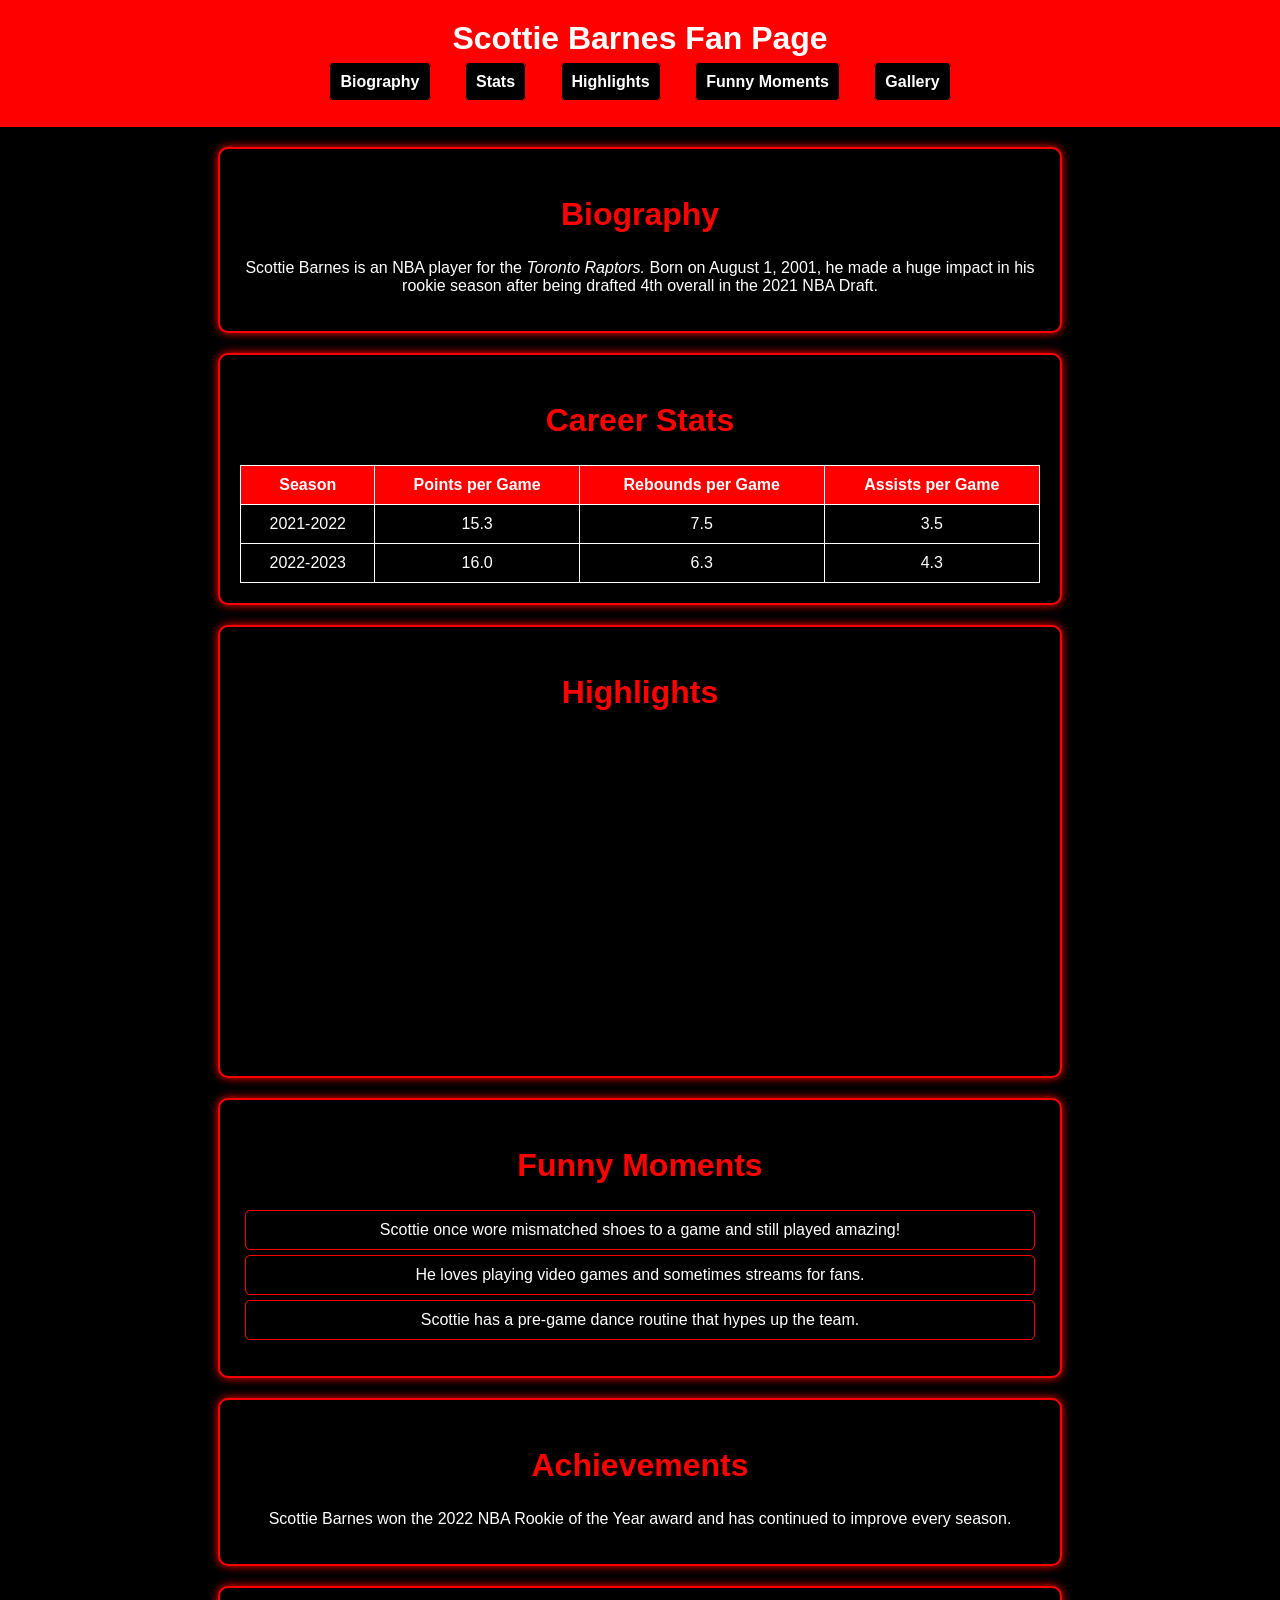
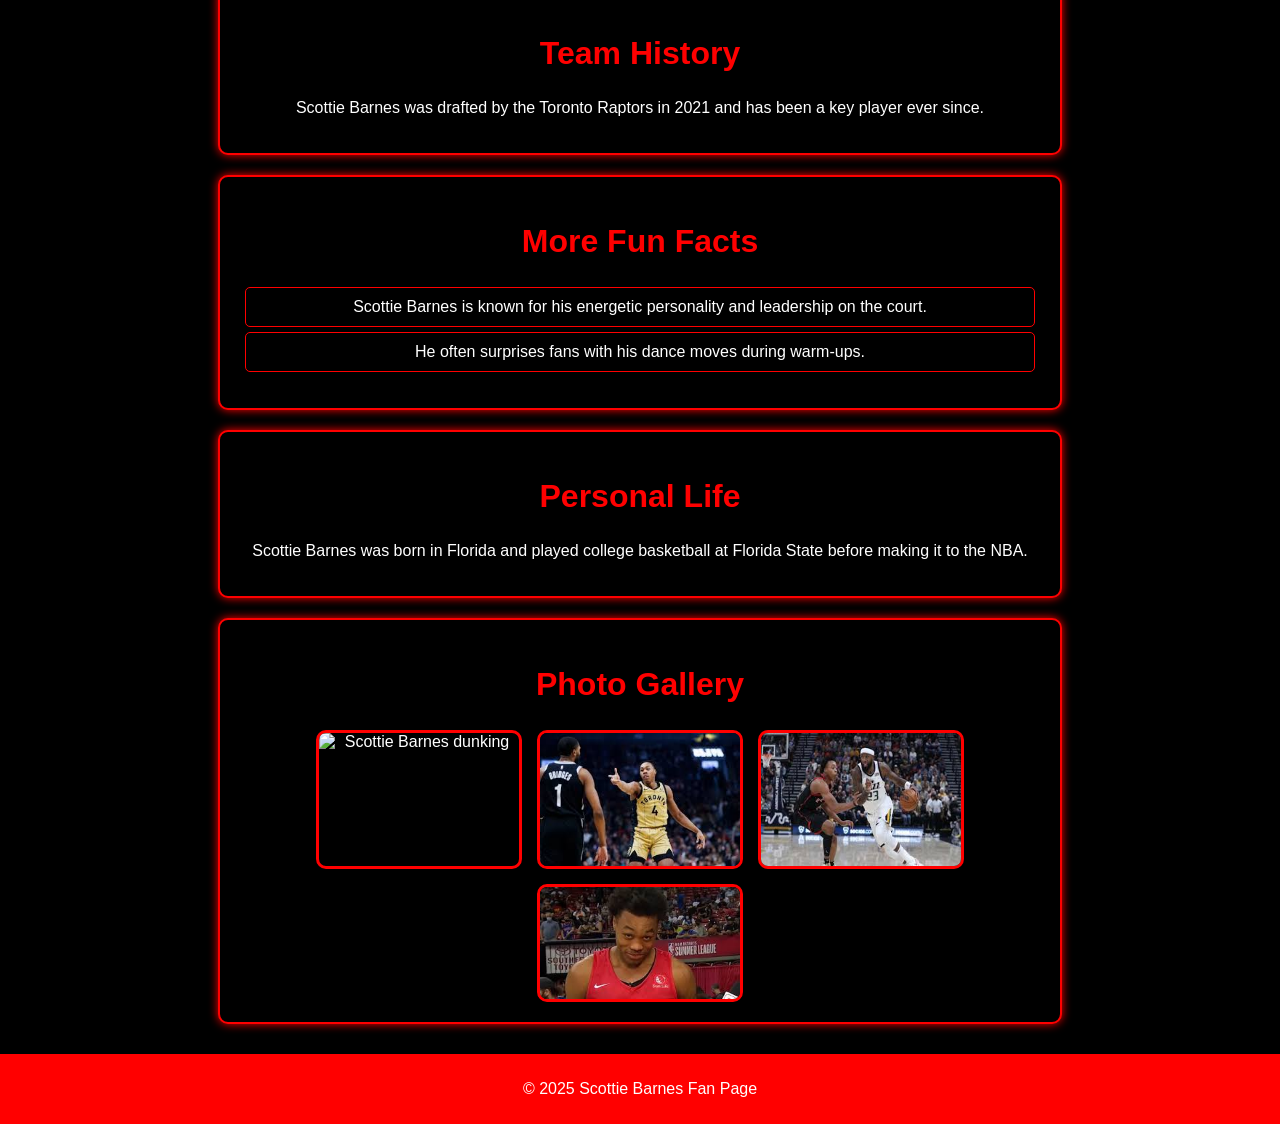
==== index.html @ 87792579 "Update index.html" ====
<!DOCTYPE html>
<html lang="en">
<head>
    <meta charset="UTF-8">
    <meta name="viewport" content="width=device-width, initial-scale=1.0">
    <title>Scottie Barnes Fan Page</title>

<link rel="stylesheet" type="text/css" href="https://blipx.github.io/style.css">
    
</head>
<body>

    <header>
        <h1>Scottie Barnes Fan Page</h1>
        <nav>
            <ul>
                <li><a href="#bio">Biography</a></li>
                <li><a href="#stats">Stats</a></li>
                <li><a href="#highlights">Highlights</a></li>
                <li><a href="#fun-facts">Funny Moments</a></li>
                <li><a href="#gallery">Gallery</a></li>
            </ul>
        </nav>
    </header>

    <main>
        <!-- Biography Section -->
        <section id="bio">
            <h2>Biography</h2>
            <p>Scottie Barnes is an NBA player for the <i>Toronto Raptors.</i> Born on August 1, 2001, he made a huge impact in his rookie season after being drafted 4th overall in the 2021 NBA Draft.</p>
        </section>

        <!-- Stats Section -->
        <section id="stats">
            <h2>Career Stats</h2>
            <table>
                <thead>
                    <tr>
                        <th>Season</th>
                        <th>Points per Game</th>
                        <th>Rebounds per Game</th>
                        <th>Assists per Game</th>
                    </tr>
                </thead>
                <tbody>
                    <tr>
                        <td>2021-2022</td>
                        <td>15.3</td>
                        <td>7.5</td>
                        <td>3.5</td>
                    </tr>
                    <tr>
                        <td>2022-2023</td>
                        <td>16.0</td>
                        <td>6.3</td>
                        <td>4.3</td>
                    </tr>
                </tbody>
            </table>
        </section>

        <!-- Highlights Section -->
        <section id="highlights">
            <h2>Highlights</h2>
            <iframe width="560" height="315" src="https://youtu.be/_jjOfafoCVU?si=17kIL1O7CqZxqlur" frameborder="0" allowfullscreen></iframe>
        </section>

        <!-- Funny Moments Section -->
        <section id="fun-facts">
            <h2>Funny Moments</h2>
            <ul>
                <li>Scottie once wore mismatched shoes to a game and still played amazing!</li>
                <li>He loves playing video games and sometimes streams for fans.</li>
                <li>Scottie has a pre-game dance routine that hypes up the team.</li>
            </ul>
        </section>

        <!-- Achievements Section -->
        <section id="achievements">
            <h2>Achievements</h2>
            <p>Scottie Barnes won the 2022 NBA Rookie of the Year award and has continued to improve every season.</p>
        </section>

        <!-- Team History Section -->
        <section id="team-history">
            <h2>Team History</h2>
            <p>Scottie Barnes was drafted by the Toronto Raptors in 2021 and has been a key player ever since.</p>
        </section>

        <!-- Fun Facts Section -->
        <section id="fun-facts-2">
            <h2>More Fun Facts</h2>
            <ul>
                <li>Scottie Barnes is known for his energetic personality and leadership on the court.</li>
                <li>He often surprises fans with his dance moves during warm-ups.</li>
            </ul>
        </section>

        <!-- Personal Life Section -->
        <section id="personal-life">
            <h2>Personal Life</h2>
            <p>Scottie Barnes was born in Florida and played college basketball at Florida State before making it to the NBA.</p>
        </section>

        <!-- Photo Gallery Section -->
        <section id="gallery">
            <h2>Photo Gallery</h2>
            <div class="gallery">
                <img src="https://i.ytimg.com/vi/TxQ-mHqh12w/maxresdefault.jpg" alt="Scottie Barnes dunking">
                <img src="[data-uri]" alt="Scottie Barnes celebrating">
                <img src="[data-uri]" alt="Scottie Barnes playing defense">
                <img src="[data-uri]" alt="Scottie Barnes smiling">
            </div>
        </section>
    </main>

    <footer>
        <p>&copy; 2025 Scottie Barnes Fan Page</p>
    </footer>

</body>
</html>
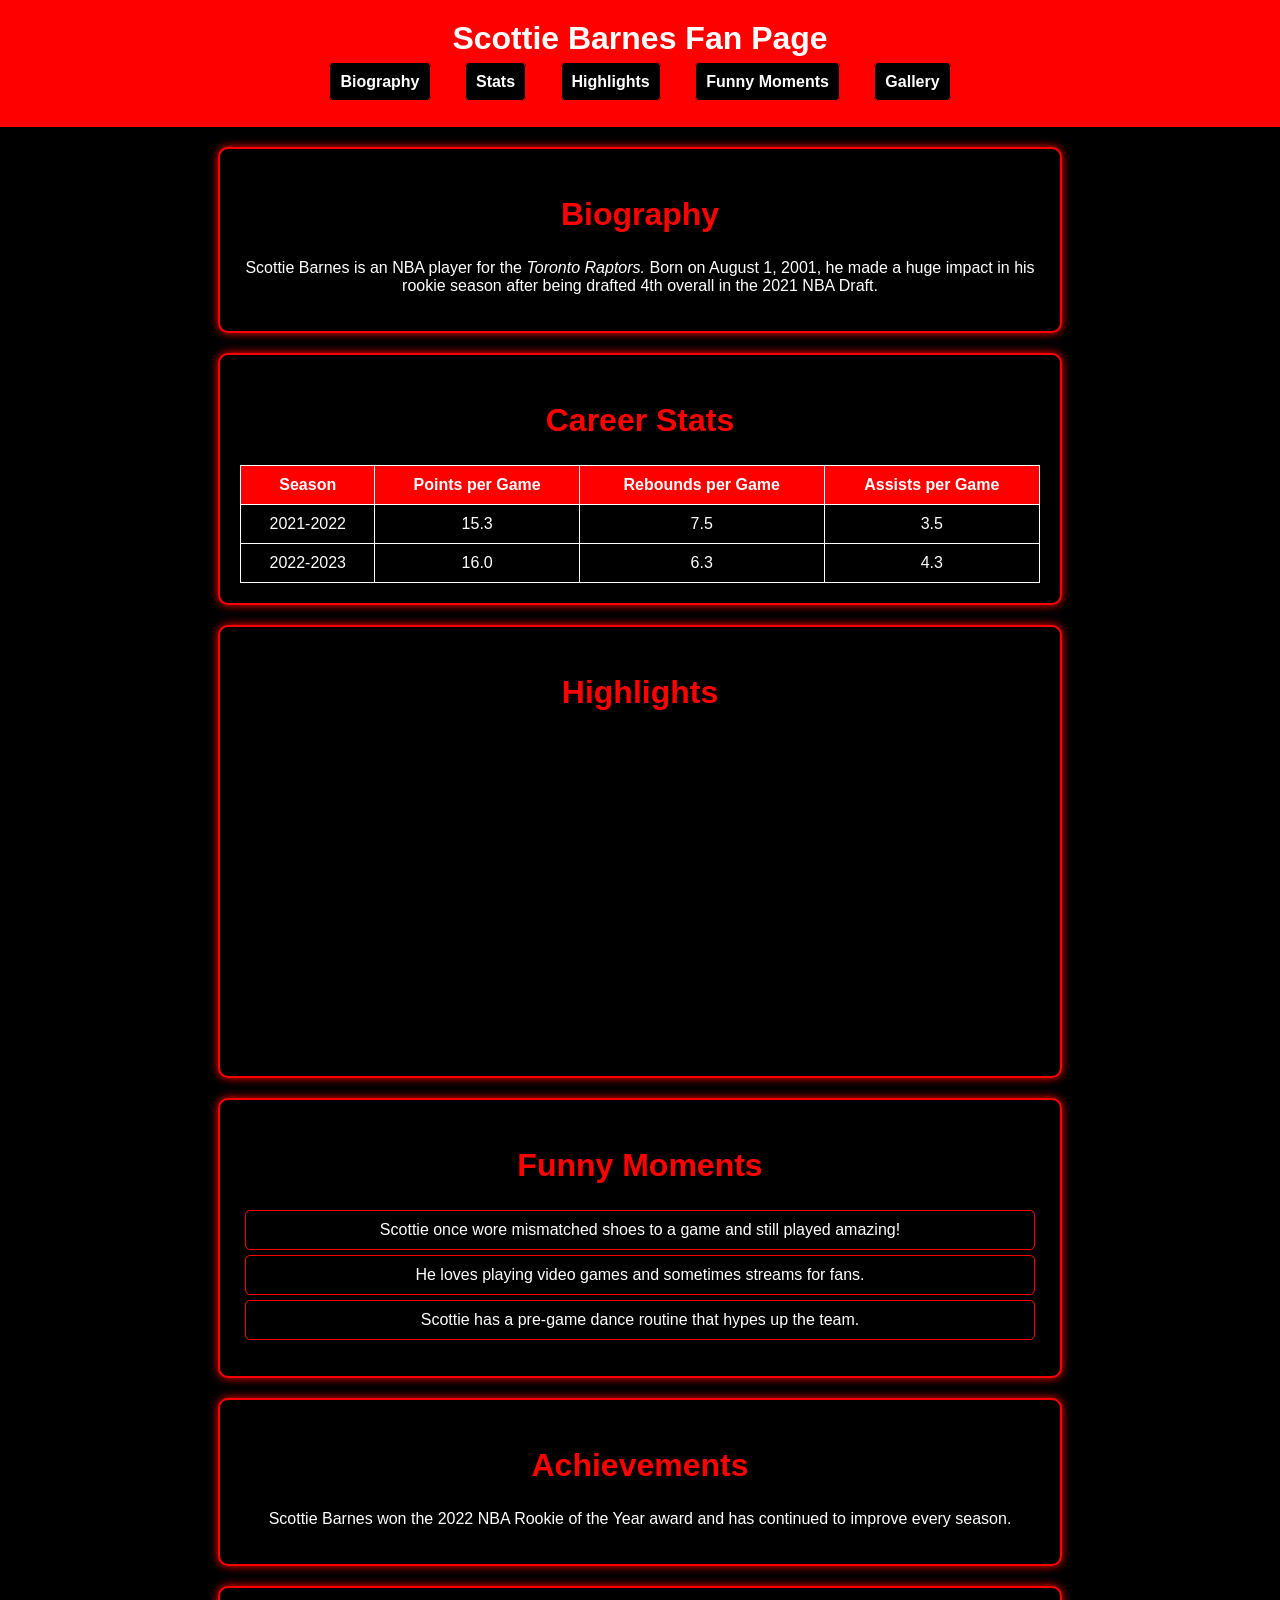
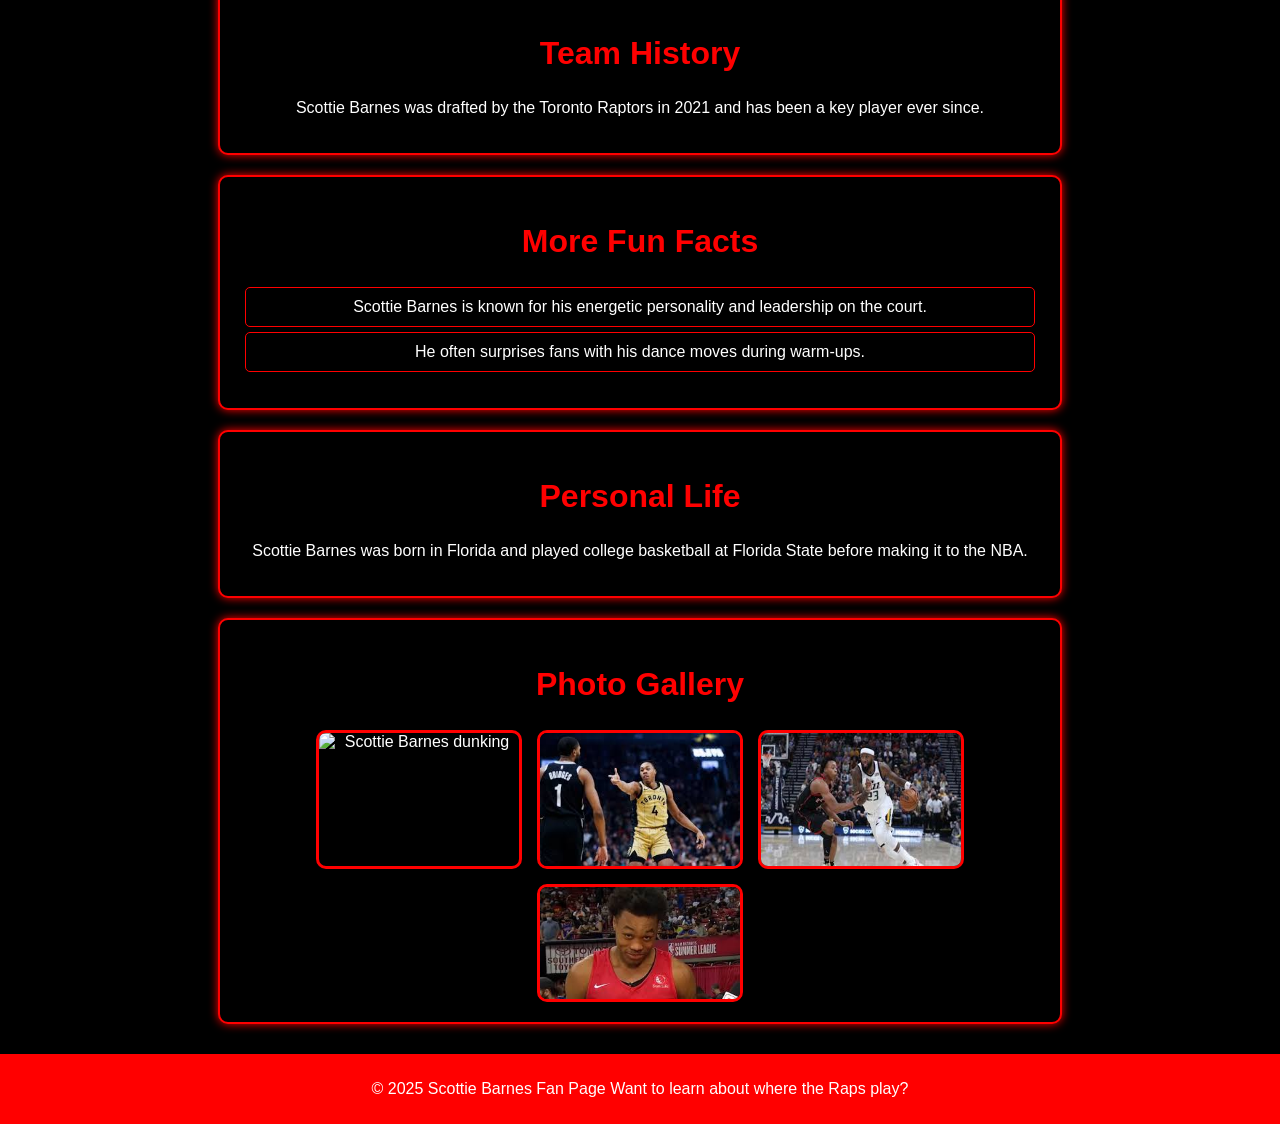
==== commit 451909c2: "Update index.html" ====
--- a/index.html
+++ b/index.html
@@ -115,7 +115,7 @@
     </main>
 
     <footer>
-        <p>&copy; 2025 Scottie Barnes Fan Page</p>
+        <p>&copy; 2025 Scottie Barnes Fan Page     Want to learn about where the Raps play? <a href="</a>"</p>
     </footer>
 
 </body>
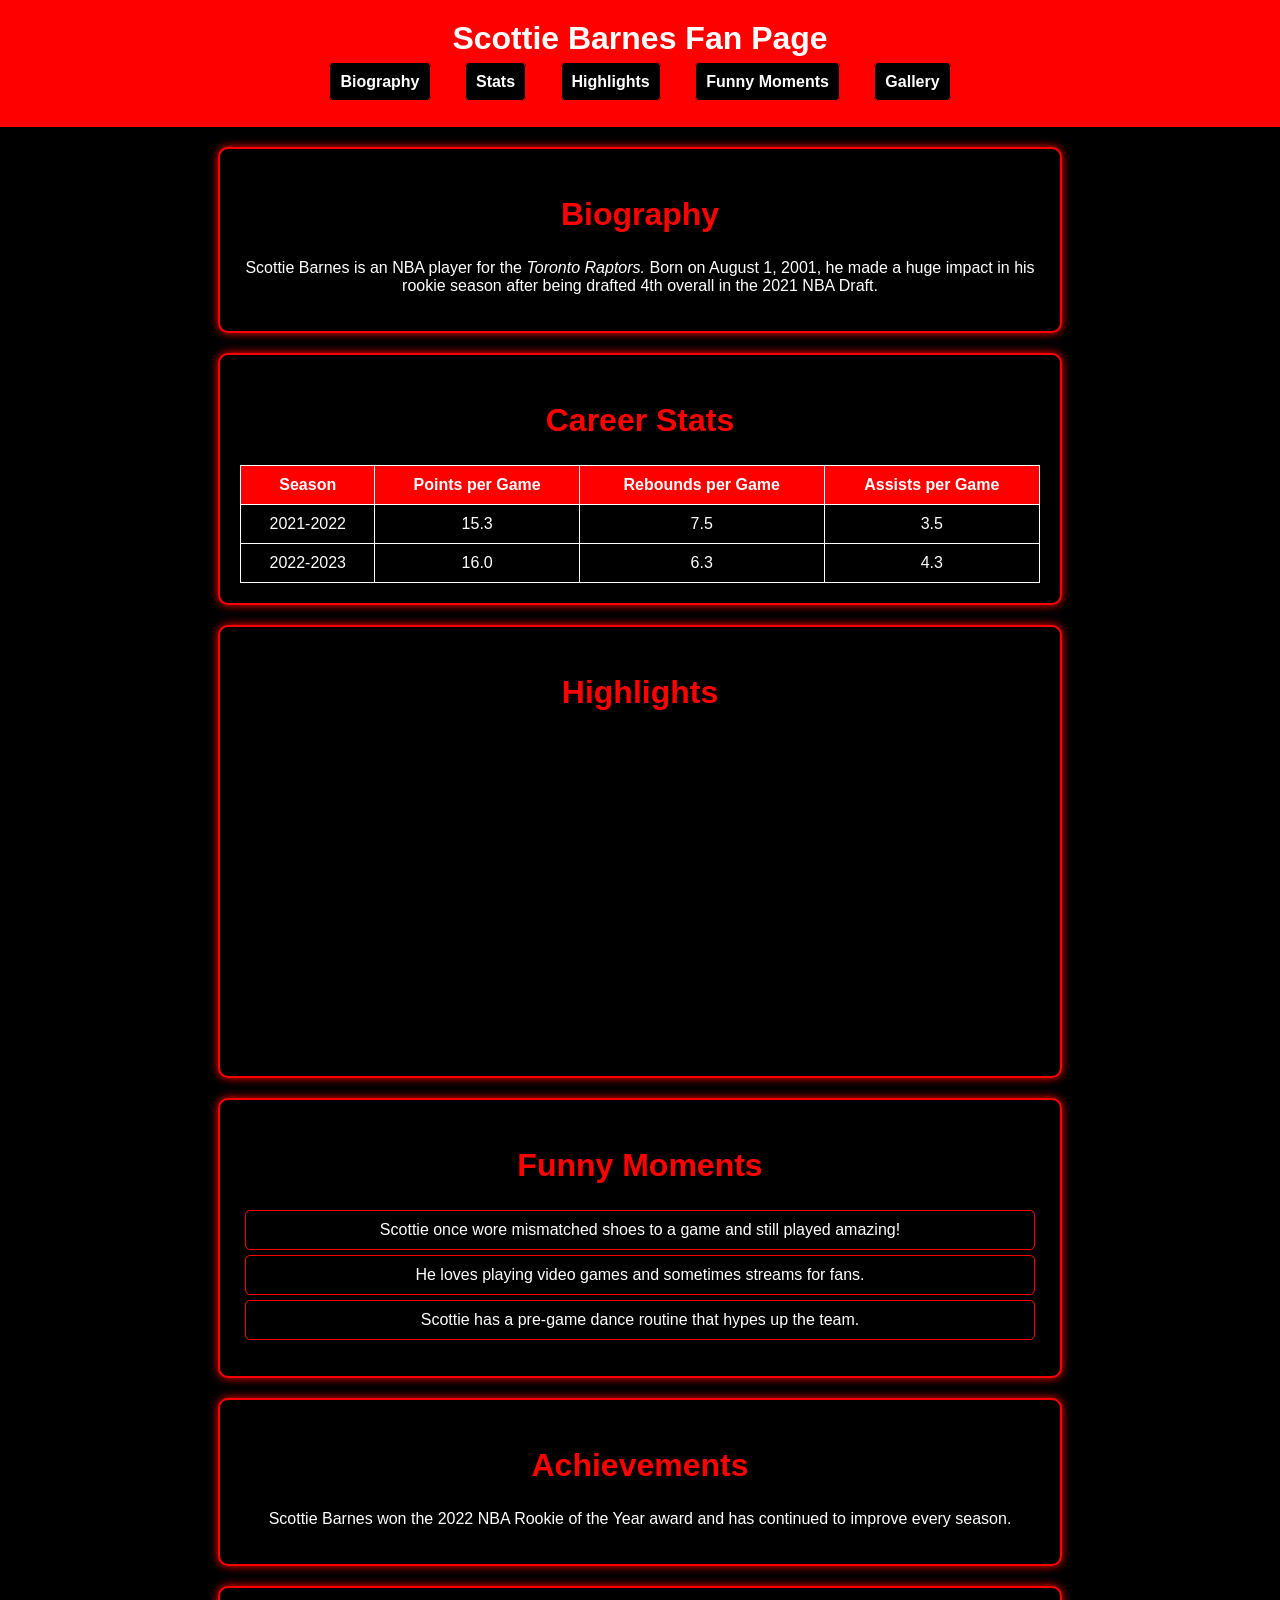
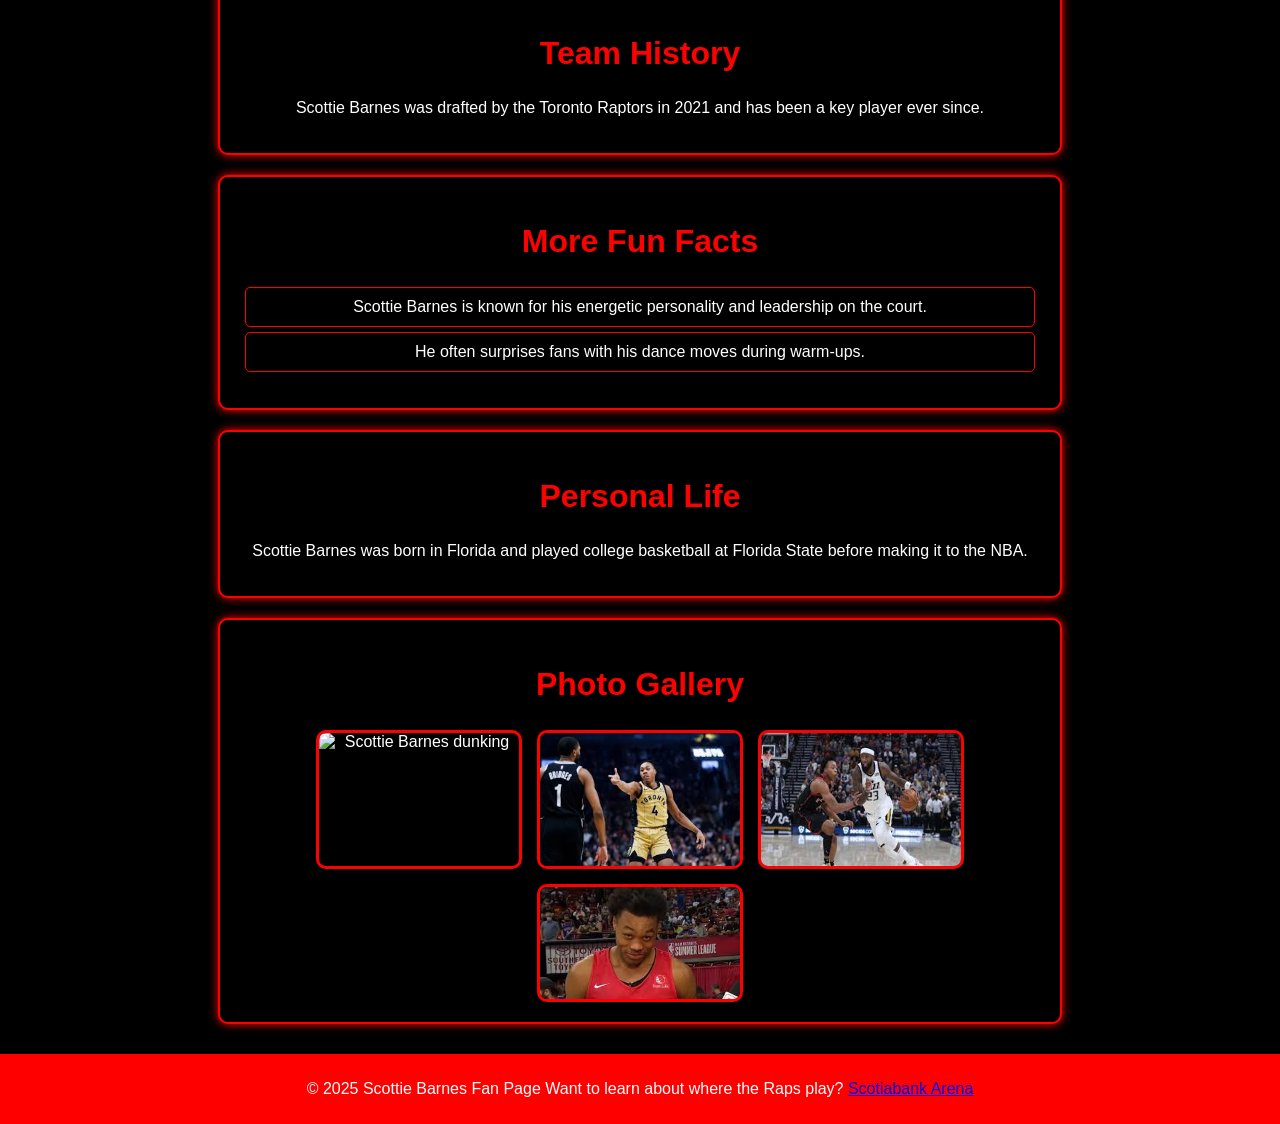
==== commit f6474504: "Update index.html" ====
--- a/index.html
+++ b/index.html
@@ -115,7 +115,7 @@
     </main>
 
     <footer>
-        <p>&copy; 2025 Scottie Barnes Fan Page     Want to learn about where the Raps play? <a href="</a>"</p>
+        <p>&copy; 2025 Scottie Barnes Fan Page     Want to learn about where the Raps play? <a href="index.html2">Scotiabank Arena</a></p>
     </footer>
 
 </body>
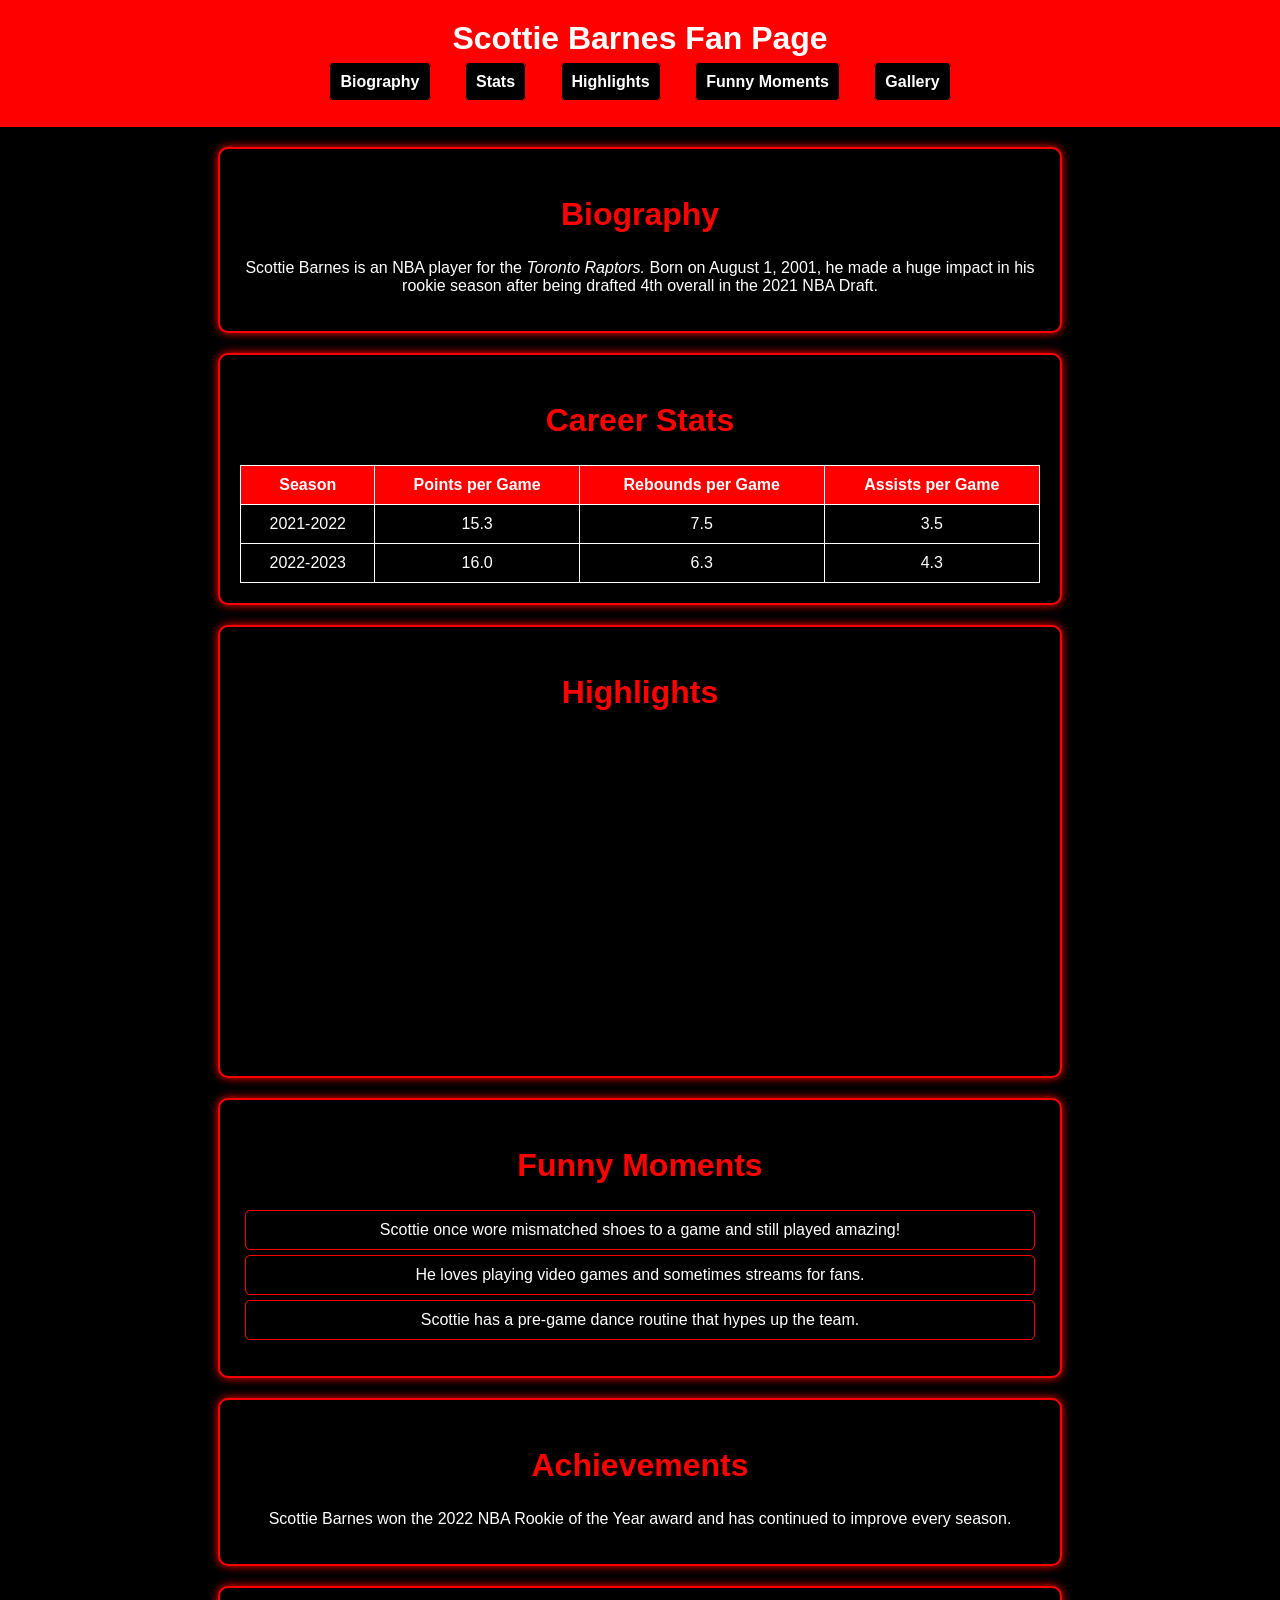
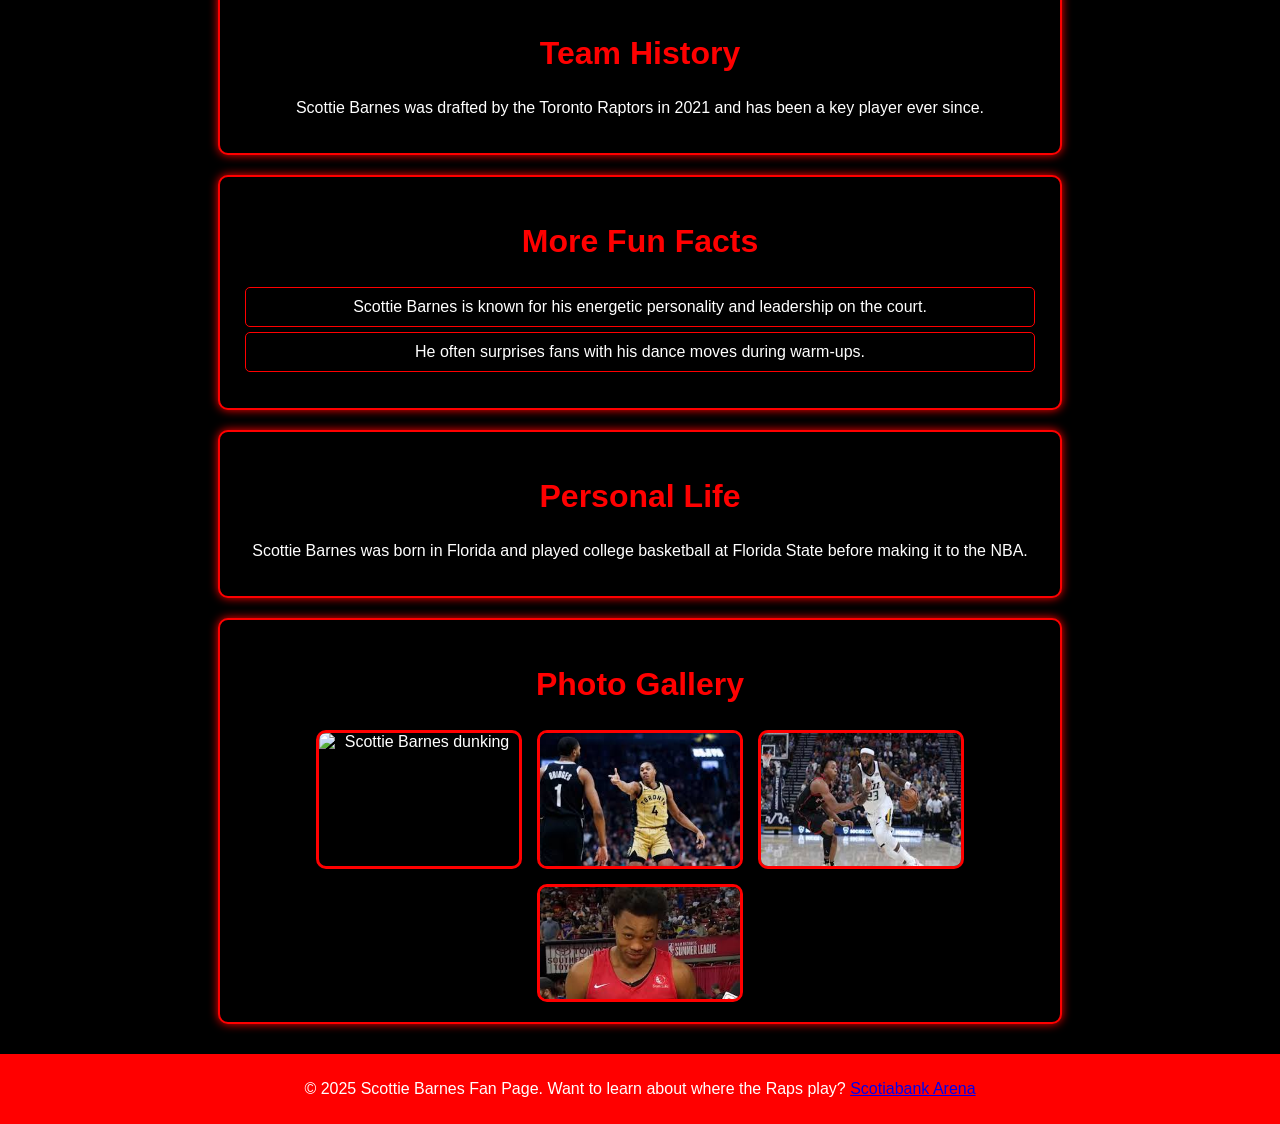
==== commit f916ccfb: "Update index.html" ====
--- a/index.html
+++ b/index.html
@@ -115,7 +115,7 @@
     </main>
 
     <footer>
-        <p>&copy; 2025 Scottie Barnes Fan Page     Want to learn about where the Raps play? <a href="index.html2">Scotiabank Arena</a></p>
+        <p>&copy; 2025 Scottie Barnes Fan Page.     Want to learn about where the Raps play? <a href="index.html2">Scotiabank Arena</a></p>
     </footer>
 
 </body>
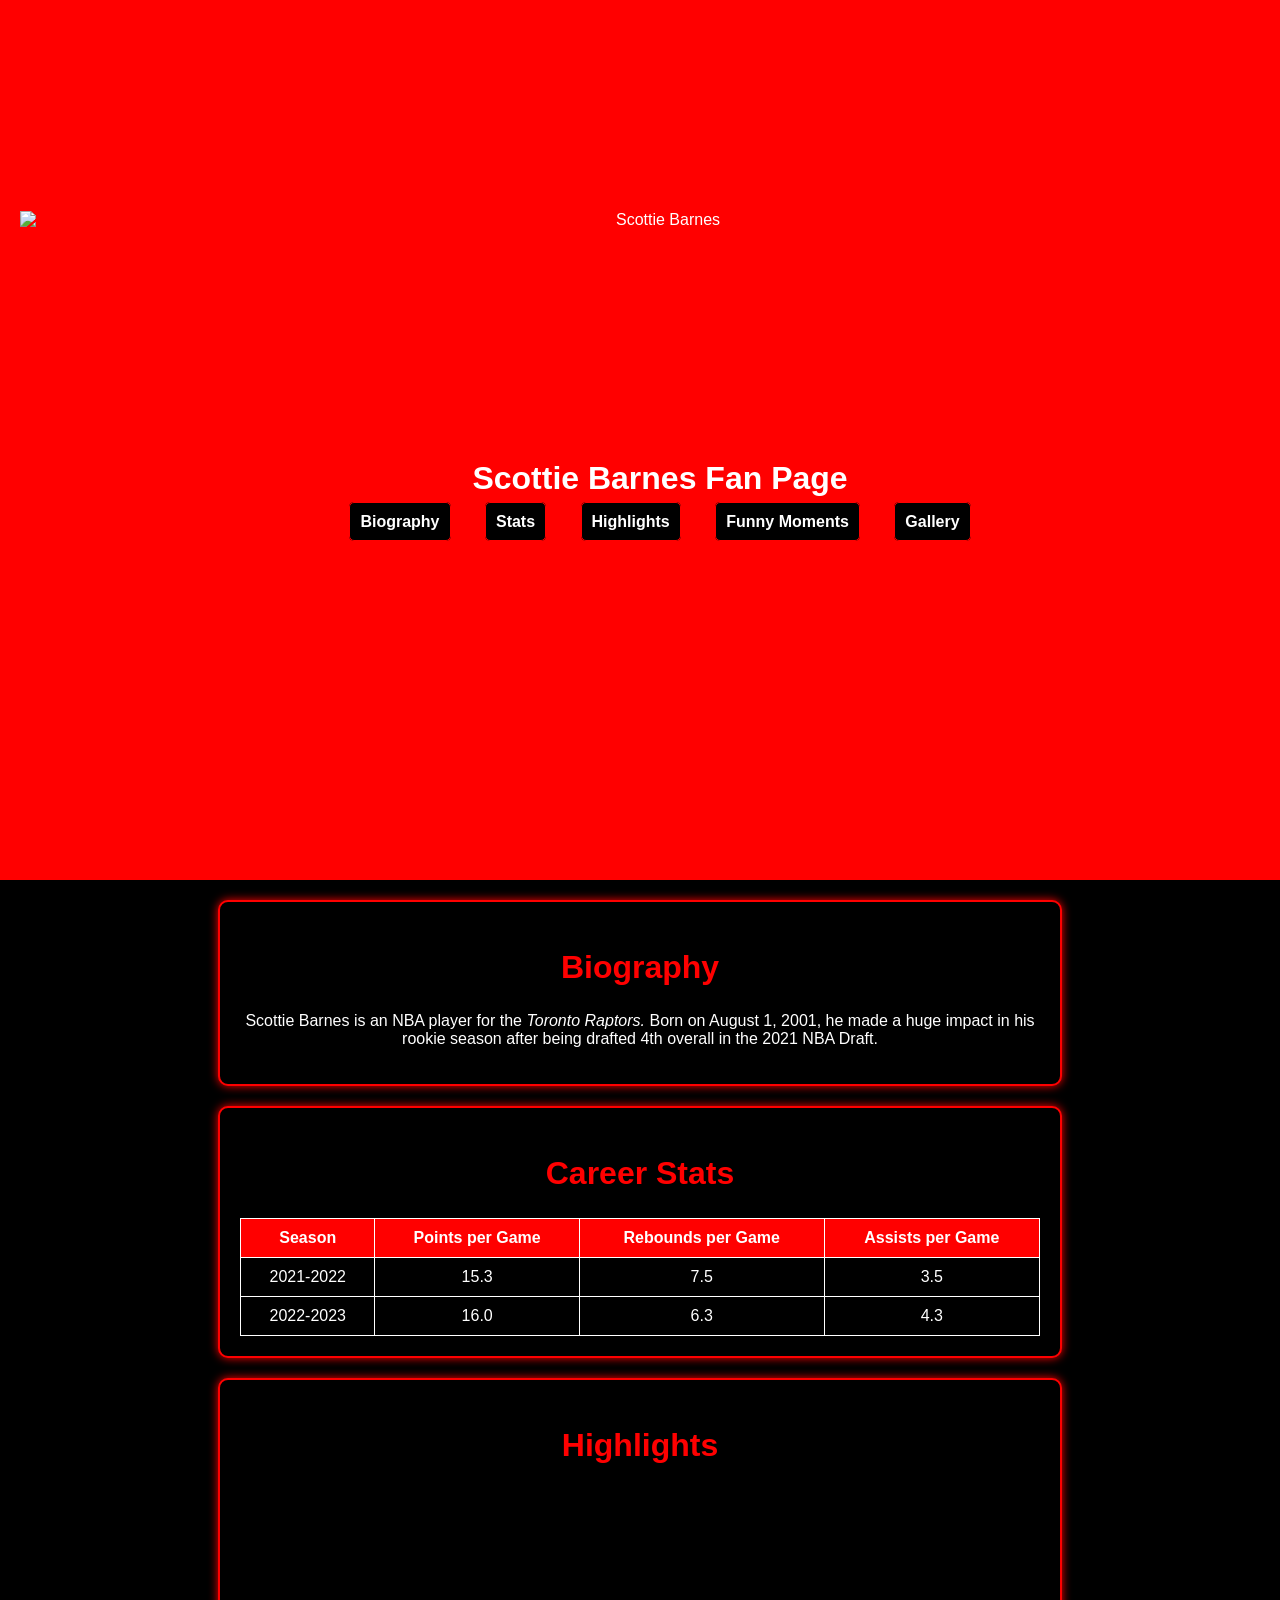
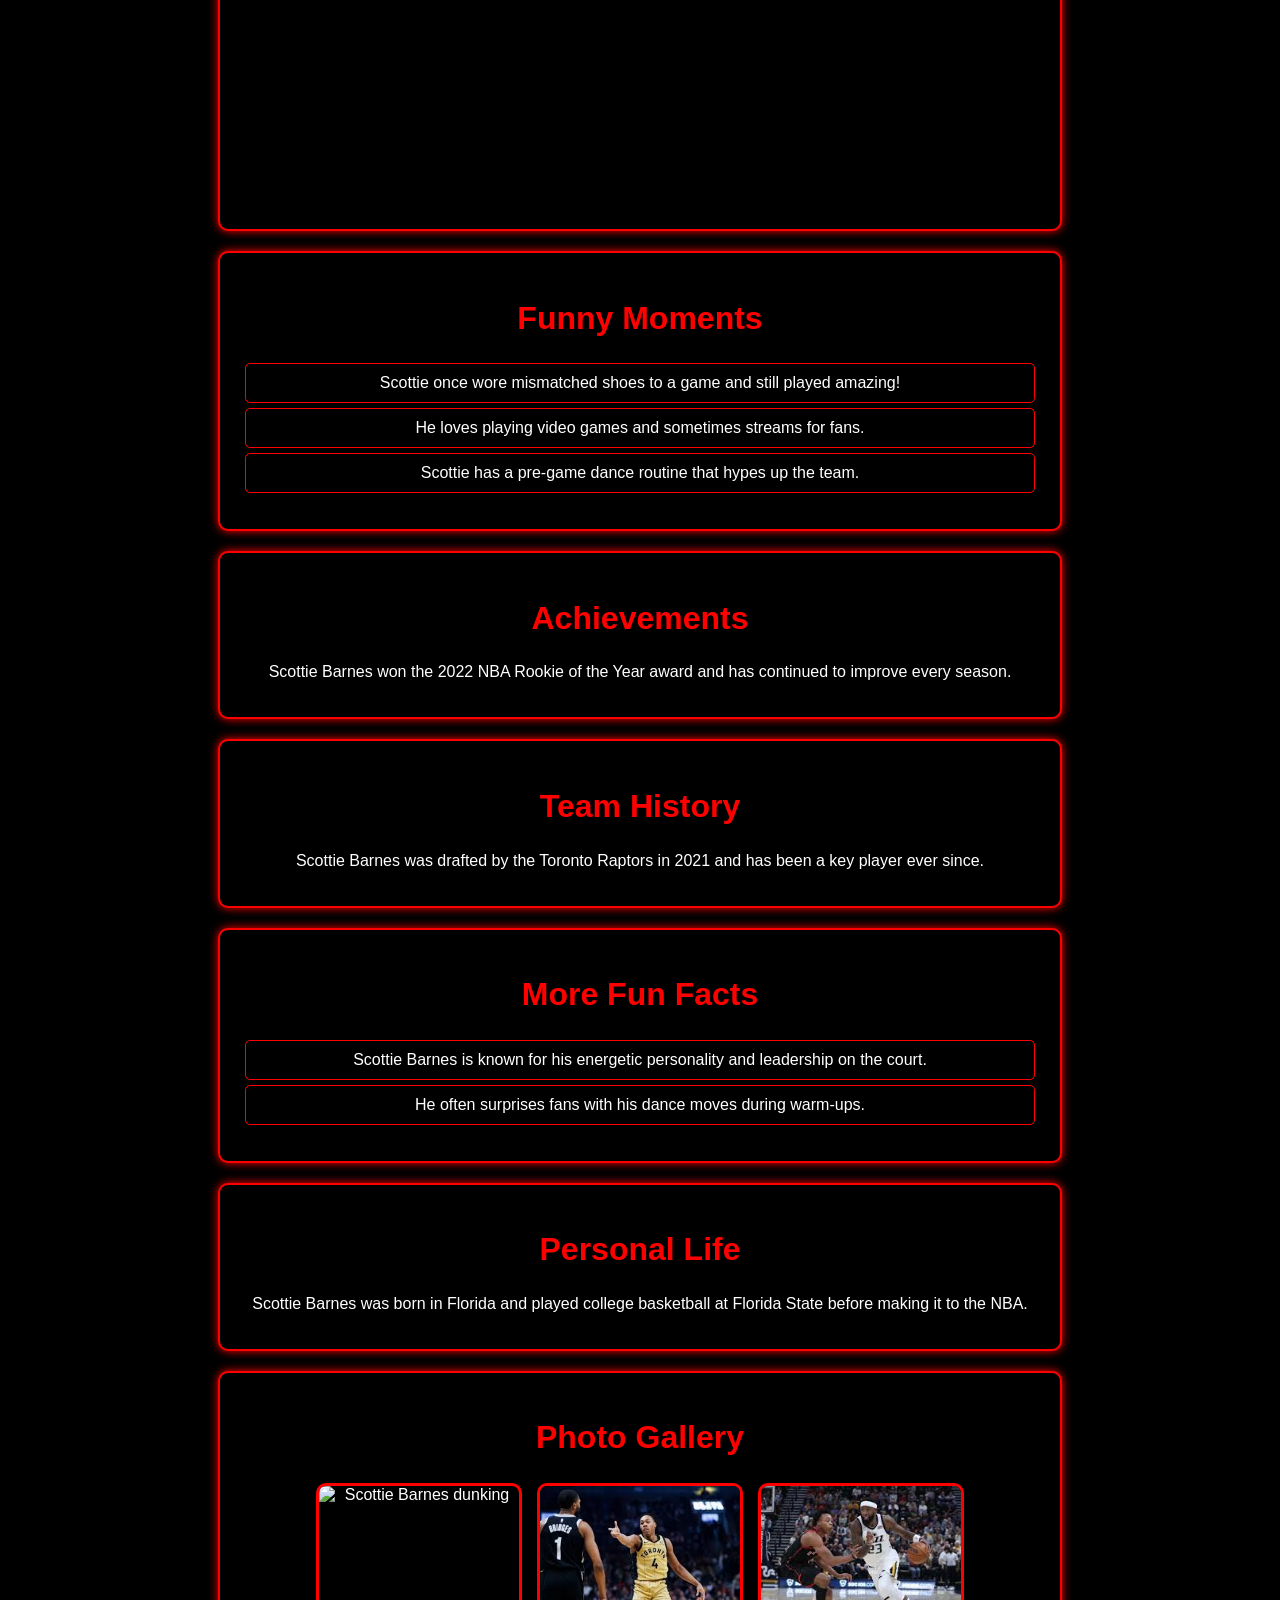
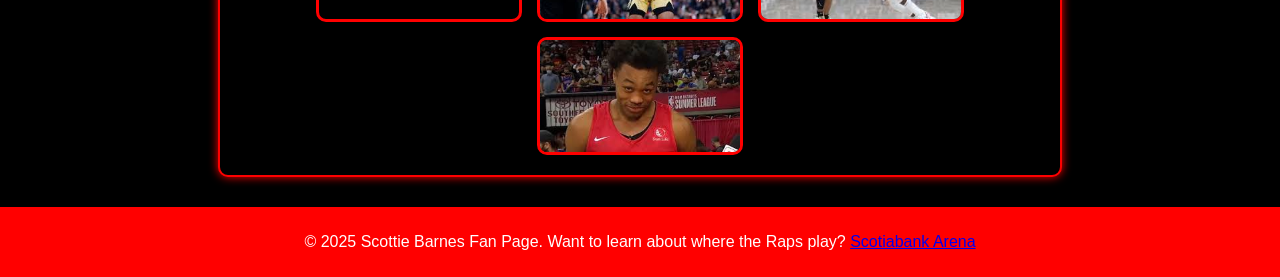
==== commit c990412a: "Update index.html" ====
--- a/index.html
+++ b/index.html
@@ -6,10 +6,18 @@
     <title>Scottie Barnes Fan Page</title>
 
 <link rel="stylesheet" type="text/css" href="https://blipx.github.io/style.css">
+
+<body>
+    <header>
+        <div class="image-container">
+            <img src="https://images.dailyhive.com/20220122094639/scottie-barnes-raptors.jpg" alt="Scottie Barnes">
+        </div>
+    </header>
+</body>
+
     
 </head>
-<body>
-
+    
     <header>
         <h1>Scottie Barnes Fan Page</h1>
         <nav>
@@ -115,7 +123,7 @@
     </main>
 
     <footer>
-        <p>&copy; 2025 Scottie Barnes Fan Page.     Want to learn about where the Raps play? <a href="index.html2">Scotiabank Arena</a></p>
+        <p>&copy; 2025 Scottie Barnes Fan Page.     Want to learn about where the Raps play? <a href="file:///C:/Users/343401337/Documents/website.html5.html">Scotiabank Arena</a></p>
     </footer>
 
 </body>
